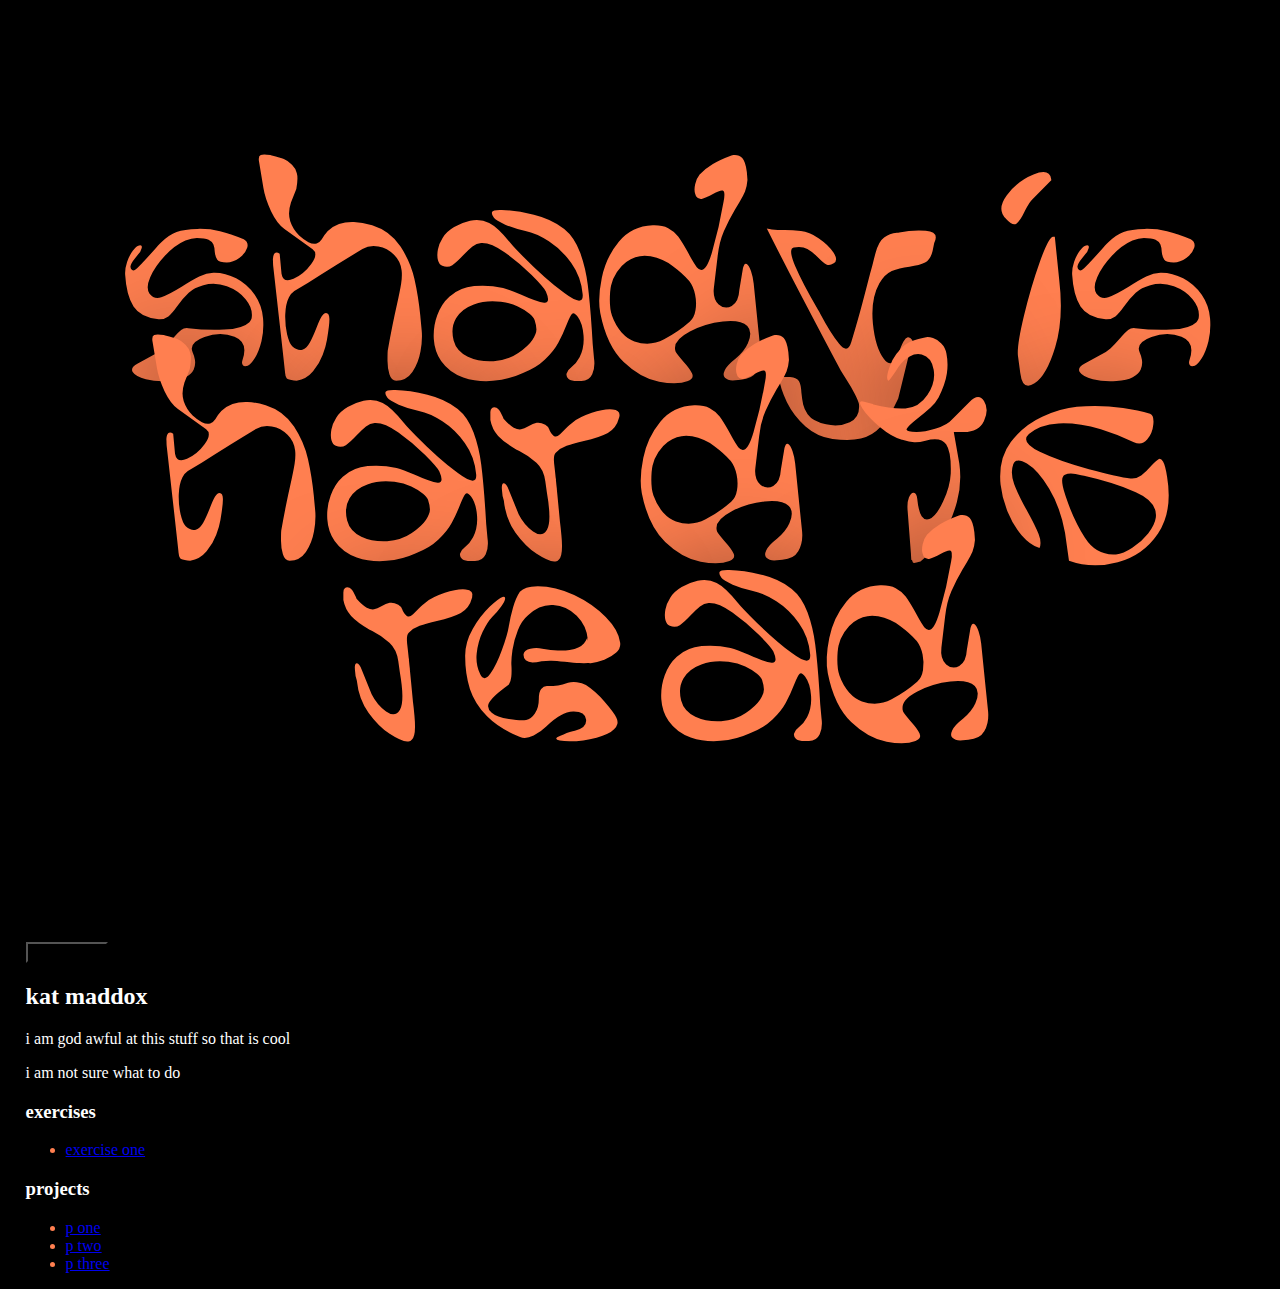
==== index.html @ 65357d8b "updated html for exrcise" ====
<!DOCTYPE html>
<html>
<head>
  <meta charset="utf-8" />
  <link rel="stylesheet" type="text/css" href="firststyle.css">
  <script
  src="https://code.jquery.com/jquery-3.4.1.min.js"
  integrity="sha256-CSXorXvZcTkaix6Yvo6HppcZGetbYMGWSFlBw8HfCJo="
  crossorigin="anonymous"></script>
  <script src="script.js"></script>
  <title>Kat Web Type Class Site</title>
  <!-- this is where my meta-info lives, but won’t show up on the page itself-->
</head>
<body>
  <!-- this is where all my webpage stuff should go-->
  <section id="container">

    <!-- about me-->
    <div id="blur">
       <h1 class="center"> shady is hard to read</h1> 
    </div>
    <button id="lightmode">Light Mode</button>
    <h2> kat maddox </h2> 
    <p class="desc">i am god awful at this stuff so that is cool</p>

    <p class="center"> i am not sure what to do </p>

    <!-- links to my work -->
    <div id="exercises">
      <h3>exercises</h3>
      <ul>
        <li><a href="https://kmmaddox22.github.io/web-type-clean/Exercise1/index2.html">exercise one</a></li>
      </ul> 
    </div>
   
    <div id="projects">
      <h3>projects</h3>
      <ul>
        <li><a href="https://kmmaddox22.github.io/web-type-clean/Project2/rewrite-project.html">p one</a></li>
        <li><a href="https://kmmaddox22.github.io/web-type-clean/Project3/index.html">p two</a></li>
        <li><a href="https://kmmaddox22.github.io/web-type-clean/Project4/index.html">p three</a></li>
      </ul>
    </div>

   



  </section>
</body>
</html>
---- firststyle.css ----
*{
    background-color: black;
}

@font-face {
    font-family: "Shady";
    src: url(Shady.ttf);
}
@font-face {
    font-family: "shady_regular";
    src: url(shade-Regular.woff2);
}

@keyframes width-animation {
	from{
		font-variation-settings: 'wdth' 100;
	}
	to{
		font-variation-settings: 'wdth' 150;
	}
} 

#blur{
    font-size: 300px;
	color: transparent;
	text-shadow: 0 0 100px #000;
}

body{
    background-color: black;
    margin-left: 2%;
    margin-right: 2%;
}

h1{
    font-family: "Shady"; 
    font-size: 300px;
    font-style: italic;
    font-weight: 300;
    line-height: .6;
    color: coral;
    text-align: center;
    font-variation-settings: 400ms;
    animation: infinite alternate ;
}

h2{
    font-family: "shade_regular"; 
    color: white;
}

h3{
    font-family: "shade_regular";
    color: white;
}

p{
    font-family: "shade";
    color: white;

}

li{
    font-family: "shade";
    color: coral;

}

body{
    font-family: Georgia, 'Times New Roman', Times, serif;
}


.lightmode{
	background: rgb(255, 255, 255);
	color: coral;
	font-variation-settings: 'wdth' 150;
}

.lightmode h1{
	color: coral;
}
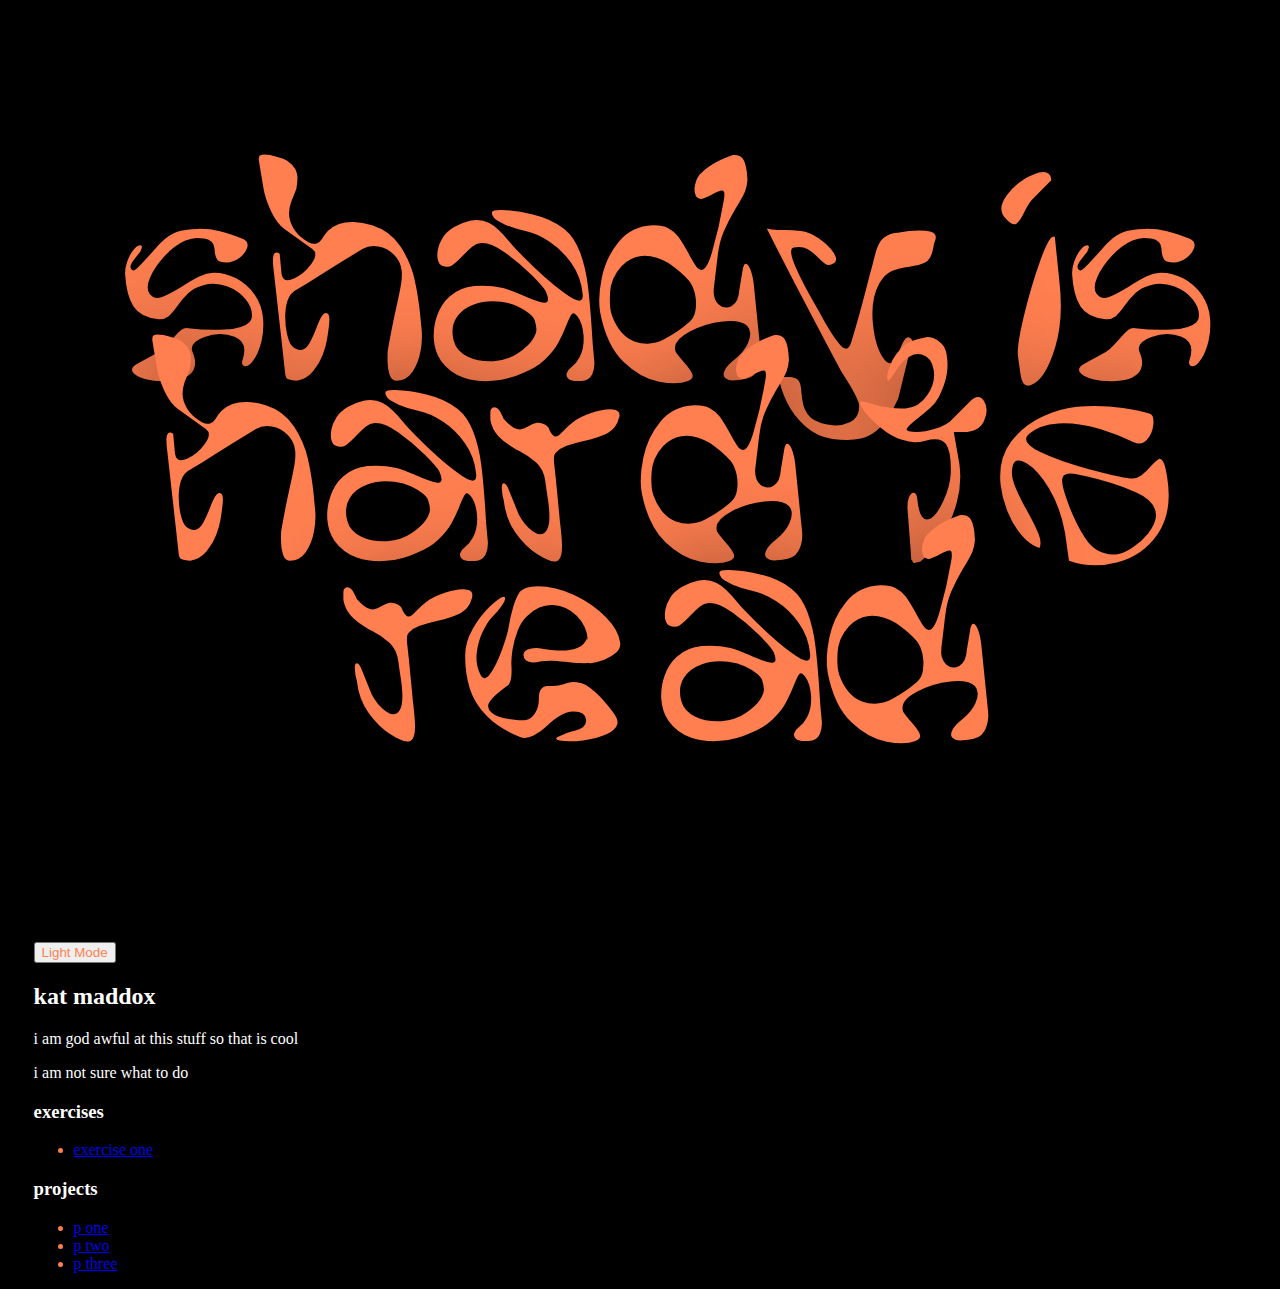
==== commit 529f1fc8: "darkmode" ====
--- a/index.html
+++ b/index.html
@@ -19,7 +19,7 @@
     <div id="blur">
        <h1 class="center"> shady is hard to read</h1> 
     </div>
-    <button id="lightmode">Light Mode</button>
+    <button id="darkmode">Light Mode</button>
     <h2> kat maddox </h2> 
     <p class="desc">i am god awful at this stuff so that is cool</p>
 
--- a/firststyle.css
+++ b/firststyle.css
@@ -1,6 +1,4 @@
-*{
-    background-color: black;
-}
+
 
 @font-face {
     font-family: "Shady";
@@ -28,8 +26,8 @@
 
 body{
     background-color: black;
-    margin-left: 2%;
-    margin-right: 2%;
+    padding-left: 2%;
+    padding-right: 2%;
 }
 
 h1{
@@ -80,3 +78,51 @@
 .lightmode h1{
 	color: coral;
 }
+
+
+.darkmode{
+	background-color: white;
+	color: coral;
+	font-variation-settings: 'wdth' 150;
+}
+
+.darkmode h1{
+	color: coral;
+}
+
+.darkmode body{
+    padding: 0;
+    color: white;
+}
+
+.darkmode p{
+    color: black;
+}
+
+.darkmode h2{
+    color: black;
+}
+
+.darkmode h3{
+    color: black;
+}
+
+.darkmode button{
+    color: black;
+}
+
+.darkmode *{
+    background-color: white;
+}
+
+.darkmode #blur{
+    font-size: 300px;
+	color: transparent;
+	text-shadow: 0 0 40px rgb(255, 180, 153);
+}
+
+
+
+button{
+    color: coral;
+}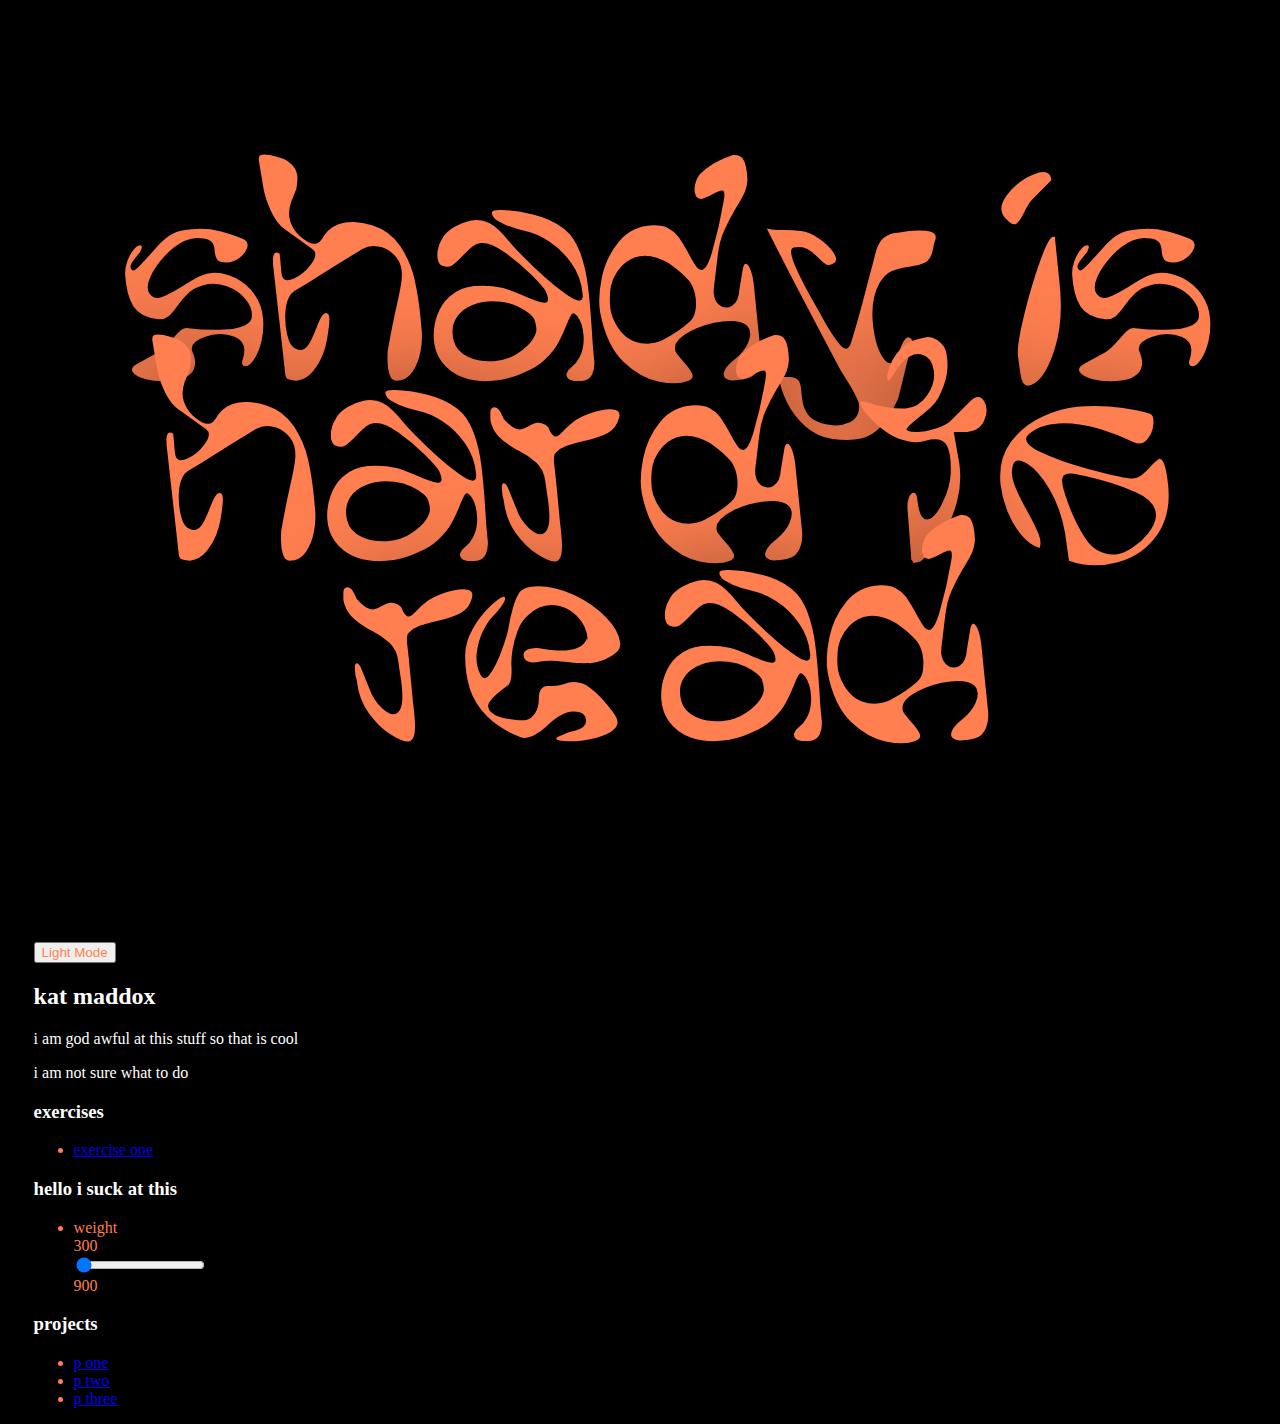
==== commit c8e49bfb: "link to exercise" ====
--- a/index.html
+++ b/index.html
@@ -29,8 +29,22 @@
     <div id="exercises">
       <h3>exercises</h3>
       <ul>
-        <li><a href="https://kmmaddox22.github.io/web-type-clean/Exercise1/index2.html">exercise one</a></li>
+        <li><a href="https://kmmaddox22.github.io/web-type-clean/Exercise1 /index2.html">exercise one</a></li>
       </ul> 
+      <section id="bigletter">
+        <h3>hello i suck at this<h3>
+    </section>
+
+    <section id="sliders">
+        <ul>                   
+            <li data-axes="wdth">
+                <div class="range-name">weight</div>
+                <div class="min">300</div>
+                <input data-type="wdth" class="range axis-range menu" type="range" min="0" max="900" value="0">
+                <div class="max">900</div>
+            </li> 
+        </ul>
+    </section>
     </div>
    
     <div id="projects">
--- a/firststyle.css
+++ b/firststyle.css
@@ -125,4 +125,41 @@
 
 button{
     color: coral;
-}+}
+
+  @font-face {
+	    font-family: "Experiment";
+	    src: url("Shadier.woff2");
+    }
+
+    @font-face {
+      font-family: "Shadier";
+      src: url("Shadier.woff2");
+    }
+
+	
+
+    .experimentalfont {
+		font-size:24px;
+	    color:black;
+	    font-family: "Shadier";
+      }
+
+    .variable {
+	font-size:24px;
+      color: black;
+      font-family: "Shadier";
+	  font-weight: 300px;
+	  font-variation-settings: 'wdth' 0;
+    }
+
+	.variable:hover {
+		  font-weight: 900px;
+		  font-variation-settings: 'wdth' 900;
+		}
+
+
+	#bigletter {
+		font-family: "Shadier";
+		font-variation-settings: 'wdth' var(--wdth);
+	}
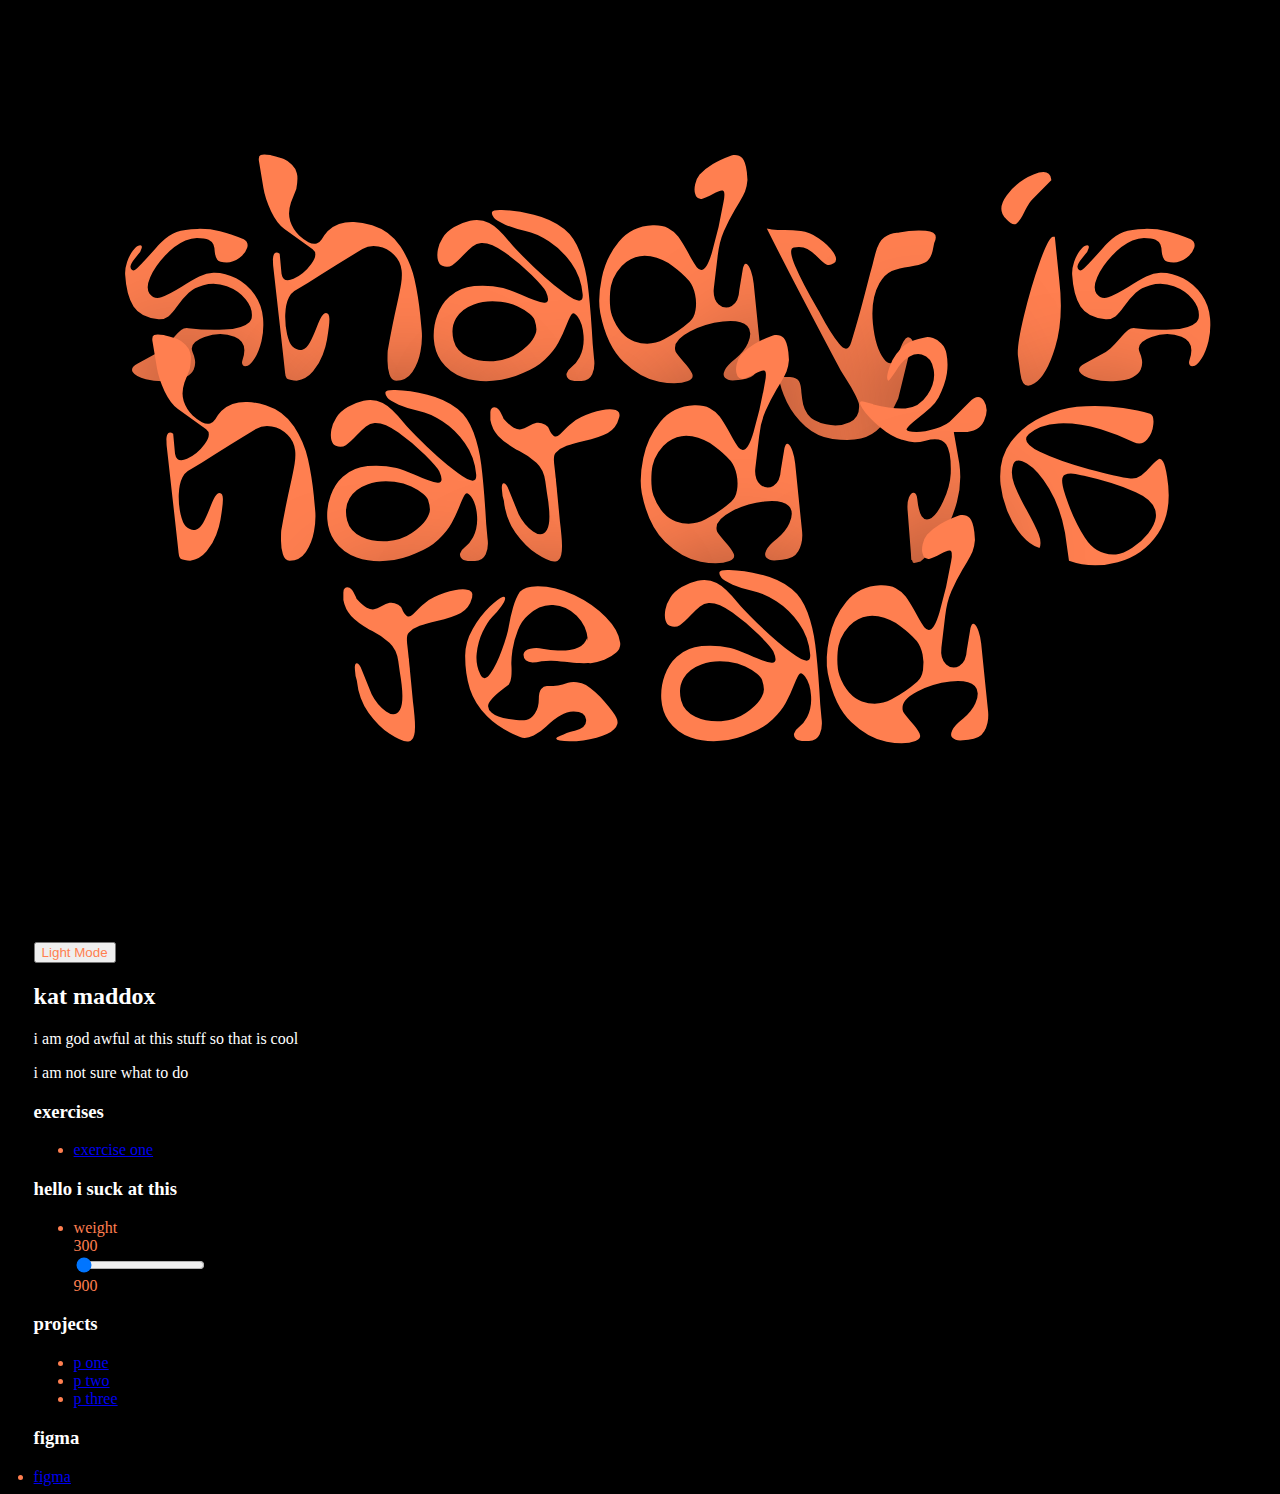
==== commit 6f8a60c2: "figma add" ====
--- a/index.html
+++ b/index.html
@@ -29,7 +29,7 @@
     <div id="exercises">
       <h3>exercises</h3>
       <ul>
-        <li><a href="https://kmmaddox22.github.io/web-type-clean/Exercise1 /index2.html">exercise one</a></li>
+        <li><a href="https://kmmaddox22.github.io/web-type-clean/Exercise1/index2.html">exercise one</a></li>
       </ul> 
       <section id="bigletter">
         <h3>hello i suck at this<h3>
@@ -56,6 +56,11 @@
       </ul>
     </div>
 
+    <div id="figma">
+      <h3>figma</h3>
+      <li><a href="https://www.figma.com/file/ToMvjk2LkFfD1HYTFOGera/Web-Type---Kat?node-id=206%3A2>">figma</a></li>
+    </div>
+
    
 
 
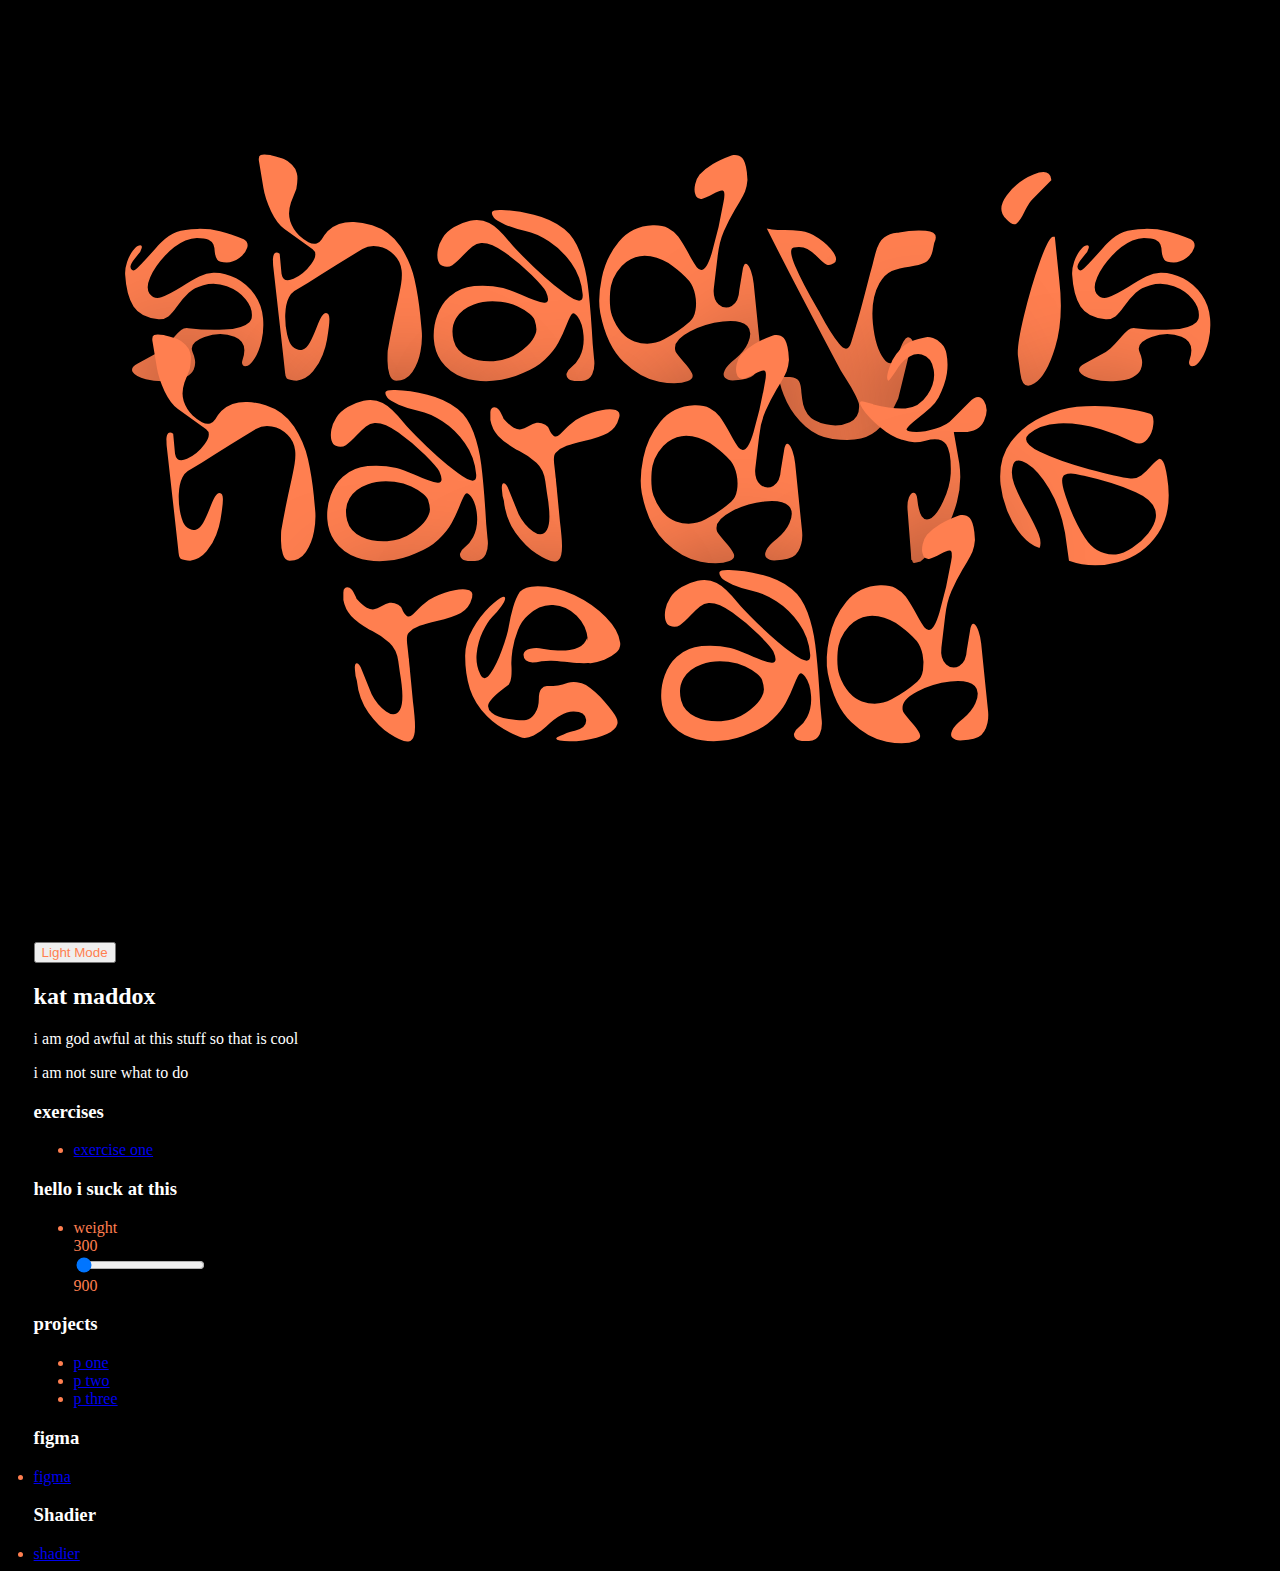
==== commit d18631e4: "updated index" ====
--- a/index.html
+++ b/index.html
@@ -51,7 +51,7 @@
       <h3>projects</h3>
       <ul>
         <li><a href="https://kmmaddox22.github.io/web-type-clean/Project2/rewrite-project.html">p one</a></li>
-        <li><a href="https://kmmaddox22.github.io/web-type-clean/Project3/index.html">p two</a></li>
+        <li><a href="https://kmmaddox22.github.io/web-type-clean/Project3/variable.html">p two</a></li>
         <li><a href="https://kmmaddox22.github.io/web-type-clean/Project4/index.html">p three</a></li>
       </ul>
     </div>
@@ -61,6 +61,11 @@
       <li><a href="https://www.figma.com/file/ToMvjk2LkFfD1HYTFOGera/Web-Type---Kat?node-id=206%3A2>">figma</a></li>
     </div>
 
+    <div id="fonts">
+      <h3>Shadier</h3>
+      <li><a href="https://kmmaddox22.github.io/web-type-clean/Project3/Shadier.html">shadier</a></li>
+    </div>
+
    
 
 
